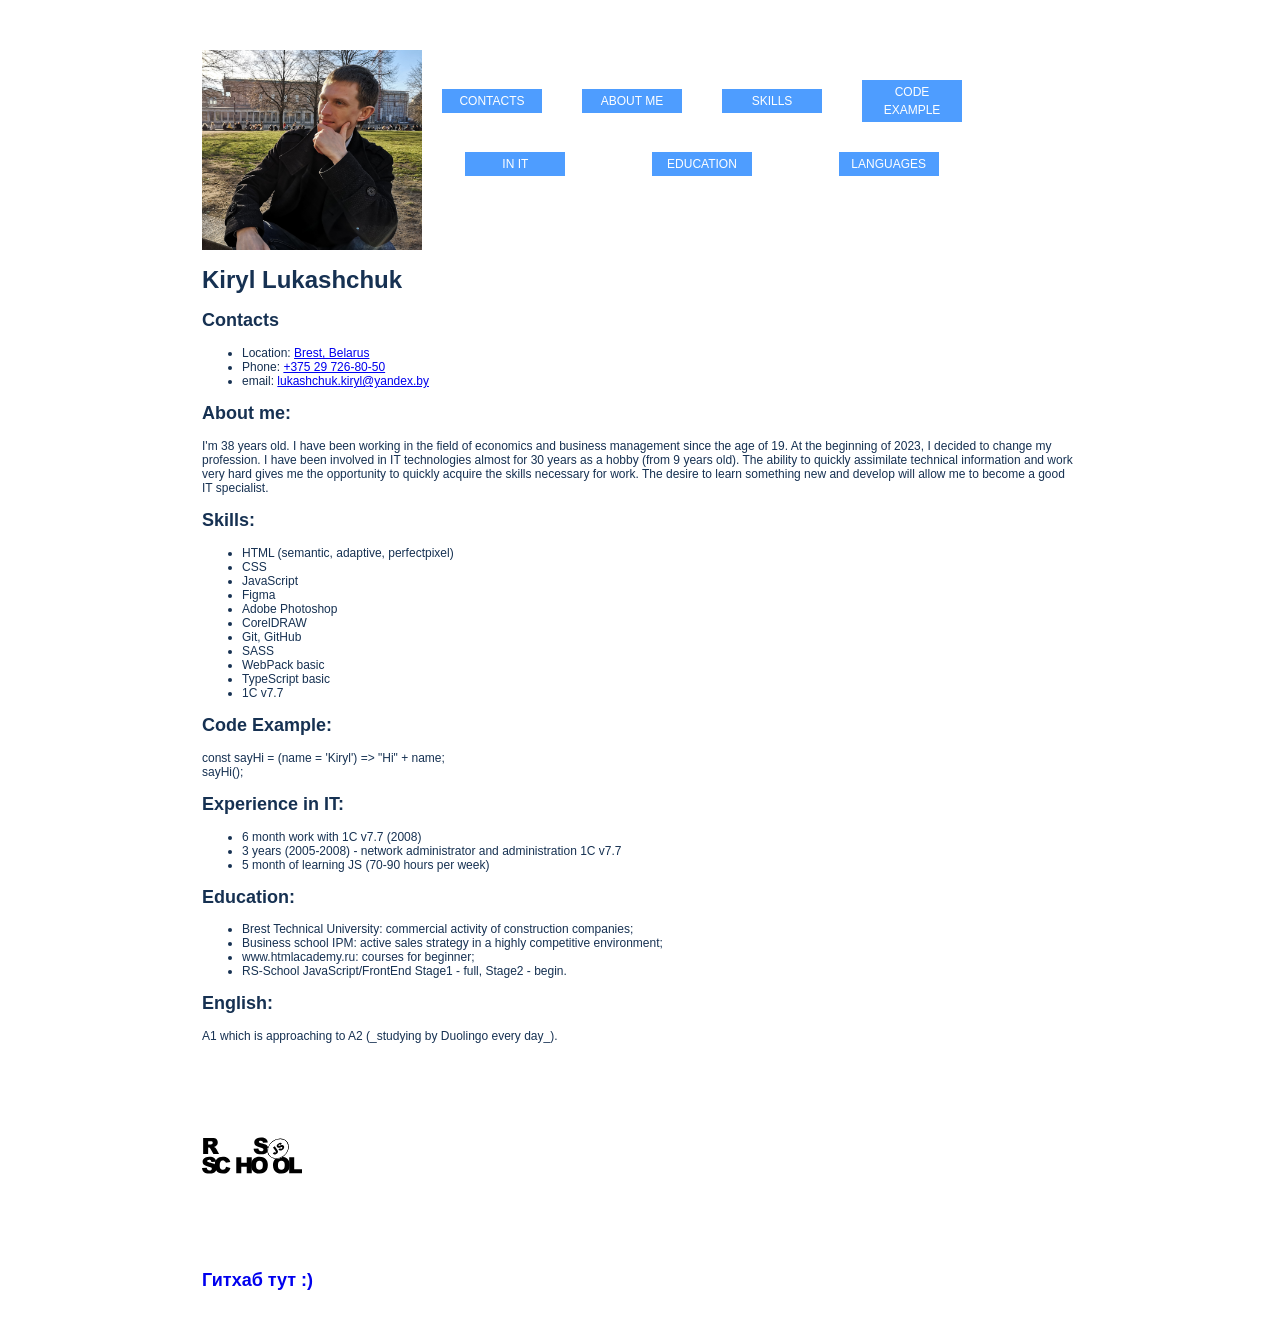
==== index.html @ 702a70b1 "feat: git-href (Fri, Jun 30, 2023 07:53:59 PM)" ====
<!DOCTYPE html>
<html lang="ru">
  <head>
    <meta charset="utf-8">
    <meta name="viewport" content="width=device-width, initial-scale=1.0">
    <title>My_CV</title>
    <link href="style.css" rel="stylesheet">
  </head>
  <body class="page">
    <header>
      <nav class="nav">
        <img src="img/IMG_20190215_150542_1.jpg" width="220" height="200" alt="My photo">
        <div class="nav-wrapper">
          <ul class="site-navigation">
            <li class="site-navigation-item">
              <a href="#contacts"> Contacts </a>
            </li>
            <li class="site-navigation-item">
              <a href="#about"> About me </a>
            </li>
            <li class="site-navigation-item">
              <a href="#skills"> Skills </a>
            </li>
            <li class="site-navigation-item">
              <a href="#code"> Code Example </a>
            </li>
          </ul>
          <ul class="site-navigation-2">
            <li class="site-navigation-item">
              <a href="#it"> In IT </a>
            </li>
            <li class="site-navigation-item">
              <a href="#education"> Education </a>
            </li>
            <li class="site-navigation-item">
              <a href="#language"> Languages </a>
            </li>
          </ul>
        </div>
      </nav>
    </header>
    <main>
      <h1> Kiryl Lukashchuk </h1>
      <h2 id="contacts"> Contacts </h2>
        <ul>
          <li> Location: <a href="https://goo.gl/maps/ZoPayPXUsViyffVPA" target="_blank"> Brest, Belarus </a></li>
          <li> Phone: <a href="tel:+375297268050">+375 29 726-80-50 </a></li>
          <li> email: <a href="mailto: lukashchuk.kiryl@yandex.by">lukashchuk.kiryl@yandex.by</a></li>
        </ul>
      <h2 id="about"> About me: </h2>    
        <p class="about">
           I'm 38 years old. I have been working in the field of economics and business
           management since the age of 19. At the beginning of 2023, I decided to change 
           my profession. I have been involved in IT technologies almost for 30 years as 
           a hobby (from 9 years old). The ability to quickly assimilate technical information 
           and work very hard gives me the opportunity to quickly acquire the skills necessary 
           for work. The desire to learn something new and develop will allow me to become a good IT specialist.
        </p>
      <h2 id="skills"> Skills: </h2>
        <ul>
          <li>HTML (semantic, adaptive, perfectpixel)</li>
          <li>CSS</li>
          <li>JavaScript</li>
          <li>Figma</li>
          <li>Adobe Photoshop</li>
          <li>CorelDRAW</li>
          <li>Git, GitHub</li>
          <li>SASS</li>
          <li>WebPack basic</li>
          <li>TypeScript basic</li>
          <li>1С v7.7</li>
        </ul>
      <h2 id="code">Code Example:</h2>
        <p>
          const sayHi = (name = 'Kiryl') => "Hi" + name;<br>
          sayHi();
        </p>
      <h2 id="it">Experience in IT:</h2>
        <ul>
          <li>6 month work with 1С v7.7 (2008)</li>
          <li>3 years (2005-2008) - network administrator and administration 1С v7.7</li>
          <li>5 month of learning JS (70-90 hours per week)</li>
        </ul>
      <h2 id="education">Education:</h2>
        <ul>
          <li>Brest Technical University: commercial activity of construction companies;</li>
          <li>Business school IPM: active sales strategy in a highly competitive environment;</li>
          <li>www.htmlacademy.ru: courses for beginner;</li>
          <li>RS-School JavaScript/FrontEnd Stage1 - full, Stage2 - begin.</li>
        </ul>
      <h2 id="language">English:</h2>
        <P>A1 which is approaching to A2 (_studying by Duolingo every day_).</P>
    </main>
    <footer>
      <p class="logo">
        <a href="https://rs.school/js/"><img src="img/rs_school_js.svg" width="100" height="200" alt="RS School"></a>
      </p>
      <a class="git" href="https://github.com/KirrBrest/rsschool-cv" target="_blank">Гитхаб тут :)</a>
    </footer>
  </body>
</html>
---- style.css ----
.page {
  max-width: 876px;
  width: 100%;
  margin: 50px auto 50px;
  box-sizing: border-box;
  font-family: Arial, Helvetica, sans-serif;
  font-size: 12px;
  color: #163152
}

*,
*:before,
*:after {
  box-sizing: inherit;
}

.nav {
  display: flex;
}

.nav-wrapper {
  padding-top: 30px;
}

.site-navigation {
  display: flex;
  justify-content: space-around;
  align-items: center;
  padding: 0;
  margin: 0;
  margin-right: 40px;
  list-style: none;
  width: 560px;
}

.site-navigation-2 {
  display: flex;
  justify-content: space-around;
  align-items: center;
  padding: 0;
  margin: 0;
  margin-top: 30px;
  margin-right: 40px;
  list-style: none;
  width: 560px;
}

.site-navigation-item a {
  font-size: 12px;
  line-height: 18px;
  text-transform: uppercase;
  color: white;
  text-decoration: none;
}

.site-navigation-item {
  width: 100px;
  background-color: #4e9dff;
  border: 3px solid #4e9dff;
  text-align: center;
  
}

.git {
  font-size: 18px;
  font-weight: 700;
  text-decoration: none;
}
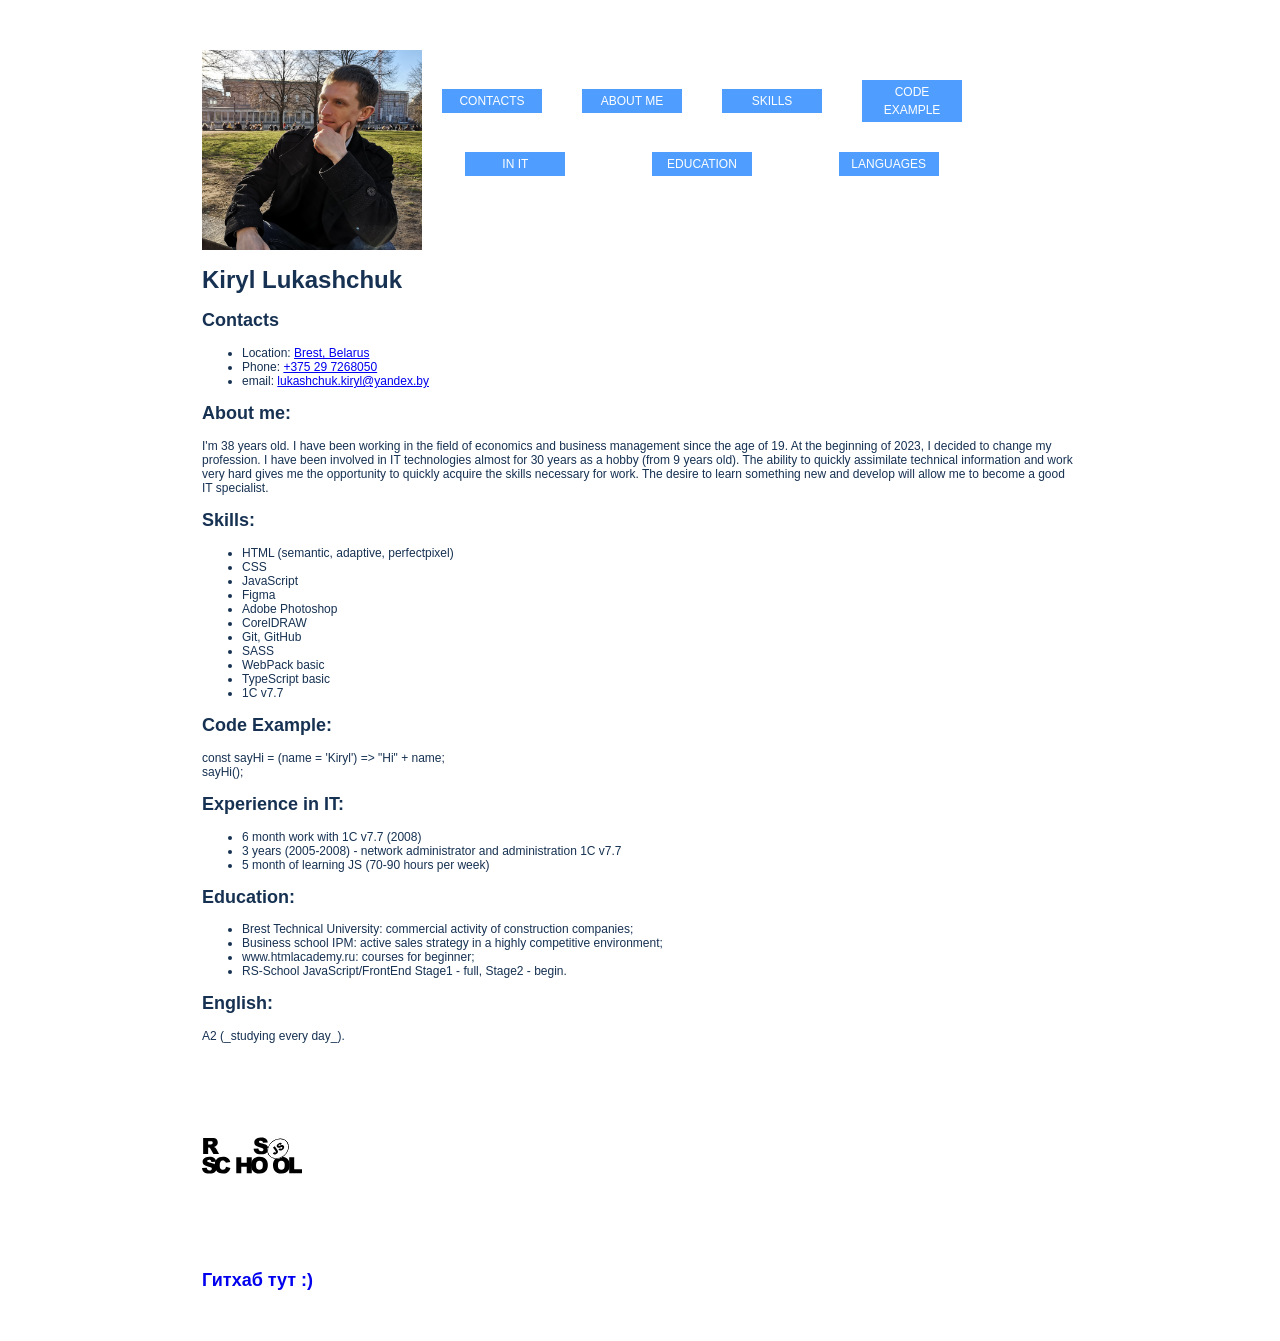
==== commit 549f1853: "feat: changes in mnemonics (Mon, Nov 20, 2023 11:31:43 PM)" ====
--- a/index.html
+++ b/index.html
@@ -40,11 +40,11 @@
       </nav>
     </header>
     <main>
-      <h1> Kiryl Lukashchuk </h1>
+      <h1> Kiryl&nbspLukashchuk </h1>
       <h2 id="contacts"> Contacts </h2>
         <ul>
-          <li> Location: <a href="https://goo.gl/maps/ZoPayPXUsViyffVPA" target="_blank"> Brest, Belarus </a></li>
-          <li> Phone: <a href="tel:+375297268050">+375 29 726-80-50 </a></li>
+          <li> Location: <a href="https://goo.gl/maps/ZoPayPXUsViyffVPA" target="_blank"> Brest,&nbspBelarus </a></li>
+          <li> Phone: <a href="tel:+375297268050">+375&nbsp29&nbsp7268050 </a></li>
           <li> email: <a href="mailto: lukashchuk.kiryl@yandex.by">lukashchuk.kiryl@yandex.by</a></li>
         </ul>
       <h2 id="about"> About me: </h2>    
@@ -89,7 +89,7 @@
           <li>RS-School JavaScript/FrontEnd Stage1 - full, Stage2 - begin.</li>
         </ul>
       <h2 id="language">English:</h2>
-        <P>A1 which is approaching to A2 (_studying by Duolingo every day_).</P>
+        <P>A2 (_studying every day_).</P>
     </main>
     <footer>
       <p class="logo">
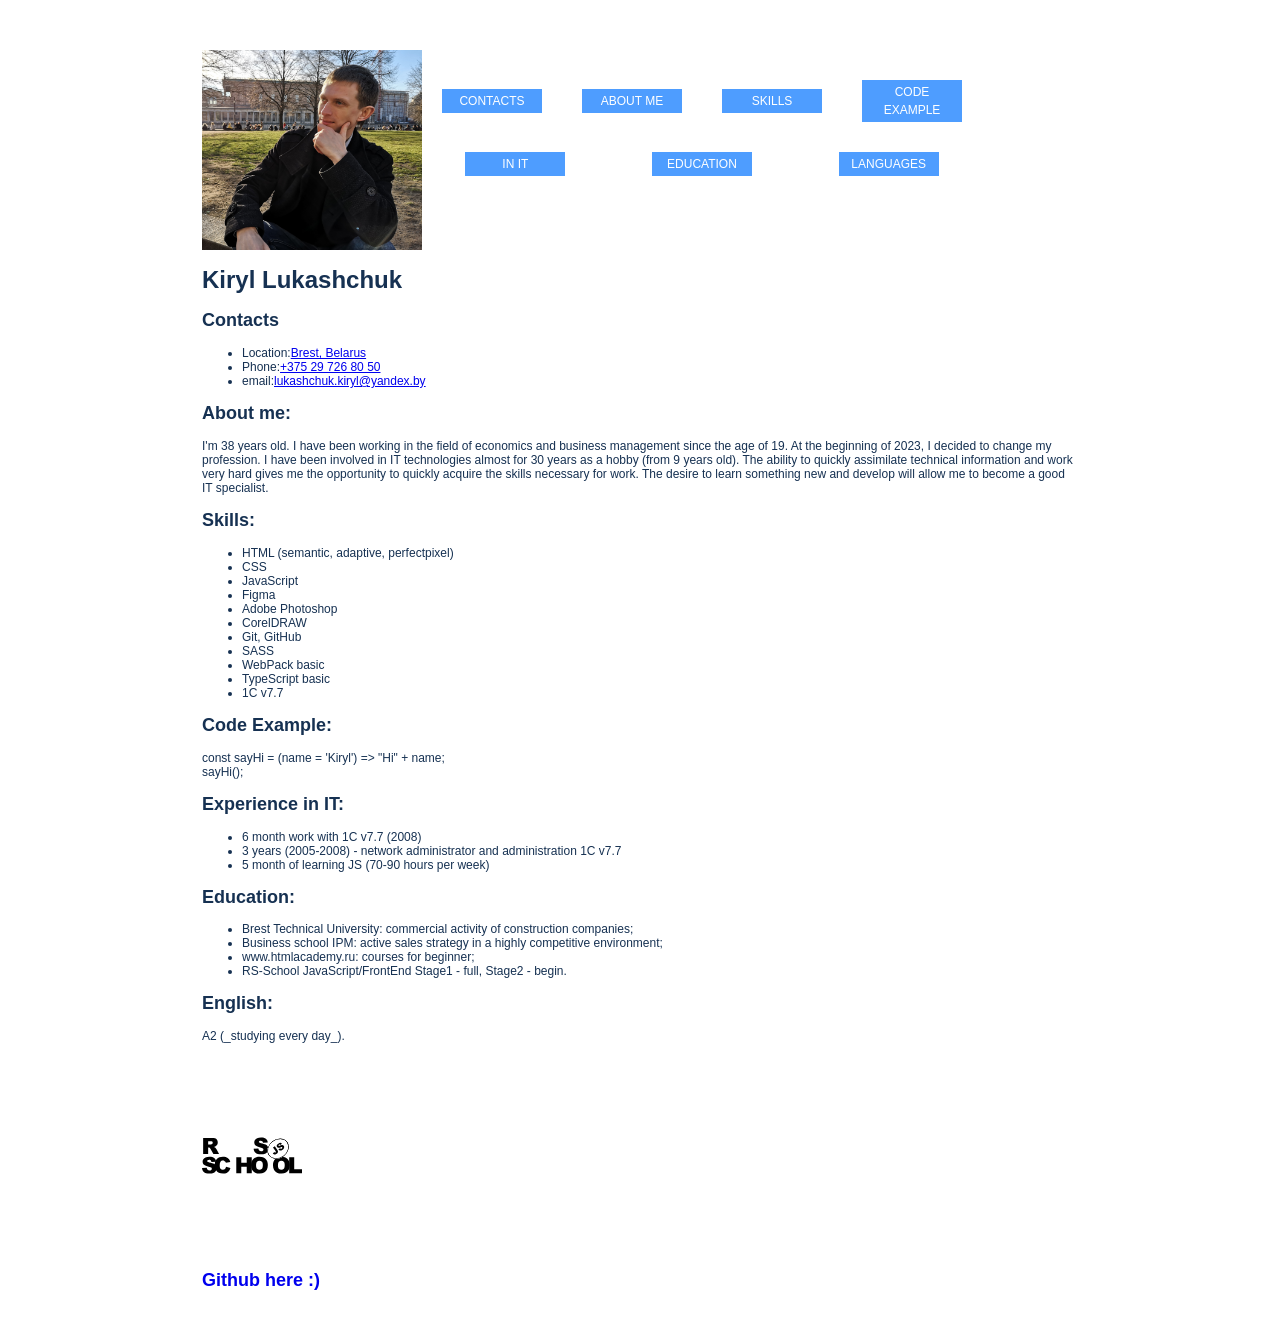
==== commit ebdbba58: "feat: deleted extra spaces (Mon, Nov 20, 2023 11:45:16 PM)" ====
--- a/index.html
+++ b/index.html
@@ -13,50 +13,50 @@
         <div class="nav-wrapper">
           <ul class="site-navigation">
             <li class="site-navigation-item">
-              <a href="#contacts"> Contacts </a>
+              <a href="#contacts">Contacts</a>
             </li>
             <li class="site-navigation-item">
-              <a href="#about"> About me </a>
+              <a href="#about">About me</a>
             </li>
             <li class="site-navigation-item">
-              <a href="#skills"> Skills </a>
+              <a href="#skills">Skills</a>
             </li>
             <li class="site-navigation-item">
-              <a href="#code"> Code Example </a>
+              <a href="#code">Code Example</a>
             </li>
           </ul>
           <ul class="site-navigation-2">
             <li class="site-navigation-item">
-              <a href="#it"> In IT </a>
+              <a href="#it">In IT</a>
             </li>
             <li class="site-navigation-item">
-              <a href="#education"> Education </a>
+              <a href="#education">Education</a>
             </li>
             <li class="site-navigation-item">
-              <a href="#language"> Languages </a>
+              <a href="#language">Languages</a>
             </li>
           </ul>
         </div>
       </nav>
     </header>
     <main>
-      <h1> Kiryl&nbspLukashchuk </h1>
-      <h2 id="contacts"> Contacts </h2>
+      <h1> Kiryl&nbspLukashchuk</h1>
+      <h2 id="contacts">Contacts</h2>
         <ul>
-          <li> Location: <a href="https://goo.gl/maps/ZoPayPXUsViyffVPA" target="_blank"> Brest,&nbspBelarus </a></li>
-          <li> Phone: <a href="tel:+375297268050">+375&nbsp29&nbsp7268050 </a></li>
-          <li> email: <a href="mailto: lukashchuk.kiryl@yandex.by">lukashchuk.kiryl@yandex.by</a></li>
+          <li>Location:<a href="https://goo.gl/maps/ZoPayPXUsViyffVPA" target="_blank">Brest, Belarus</a></li>
+          <li>Phone:<a href="tel:+375297268050">+375 29 726 80 50</a></li>
+          <li>email:<a href="mailto: lukashchuk.kiryl@yandex.by">lukashchuk.kiryl@yandex.by</a></li>
         </ul>
-      <h2 id="about"> About me: </h2>    
+      <h2 id="about">About me:</h2>    
         <p class="about">
            I'm 38 years old. I have been working in the field of economics and business
-           management since the age of 19. At the beginning of 2023, I decided to change 
-           my profession. I have been involved in IT technologies almost for 30 years as 
-           a hobby (from 9 years old). The ability to quickly assimilate technical information 
-           and work very hard gives me the opportunity to quickly acquire the skills necessary 
+           management since the age of 19. At the beginning of 2023, I decided to change
+           my profession. I have been involved in IT technologies almost for 30 years as
+           a hobby (from 9 years old). The ability to quickly assimilate technical information
+           and work very hard gives me the opportunity to quickly acquire the skills necessary
            for work. The desire to learn something new and develop will allow me to become a good IT specialist.
         </p>
-      <h2 id="skills"> Skills: </h2>
+      <h2 id="skills">Skills:</h2>
         <ul>
           <li>HTML (semantic, adaptive, perfectpixel)</li>
           <li>CSS</li>
@@ -95,7 +95,7 @@
       <p class="logo">
         <a href="https://rs.school/js/"><img src="img/rs_school_js.svg" width="100" height="200" alt="RS School"></a>
       </p>
-      <a class="git" href="https://github.com/KirrBrest/rsschool-cv" target="_blank">Гитхаб тут :)</a>
+      <a class="git" href="https://github.com/KirrBrest/rsschool-cv" target="_blank">Github here :)</a>
     </footer>
   </body>
 </html>
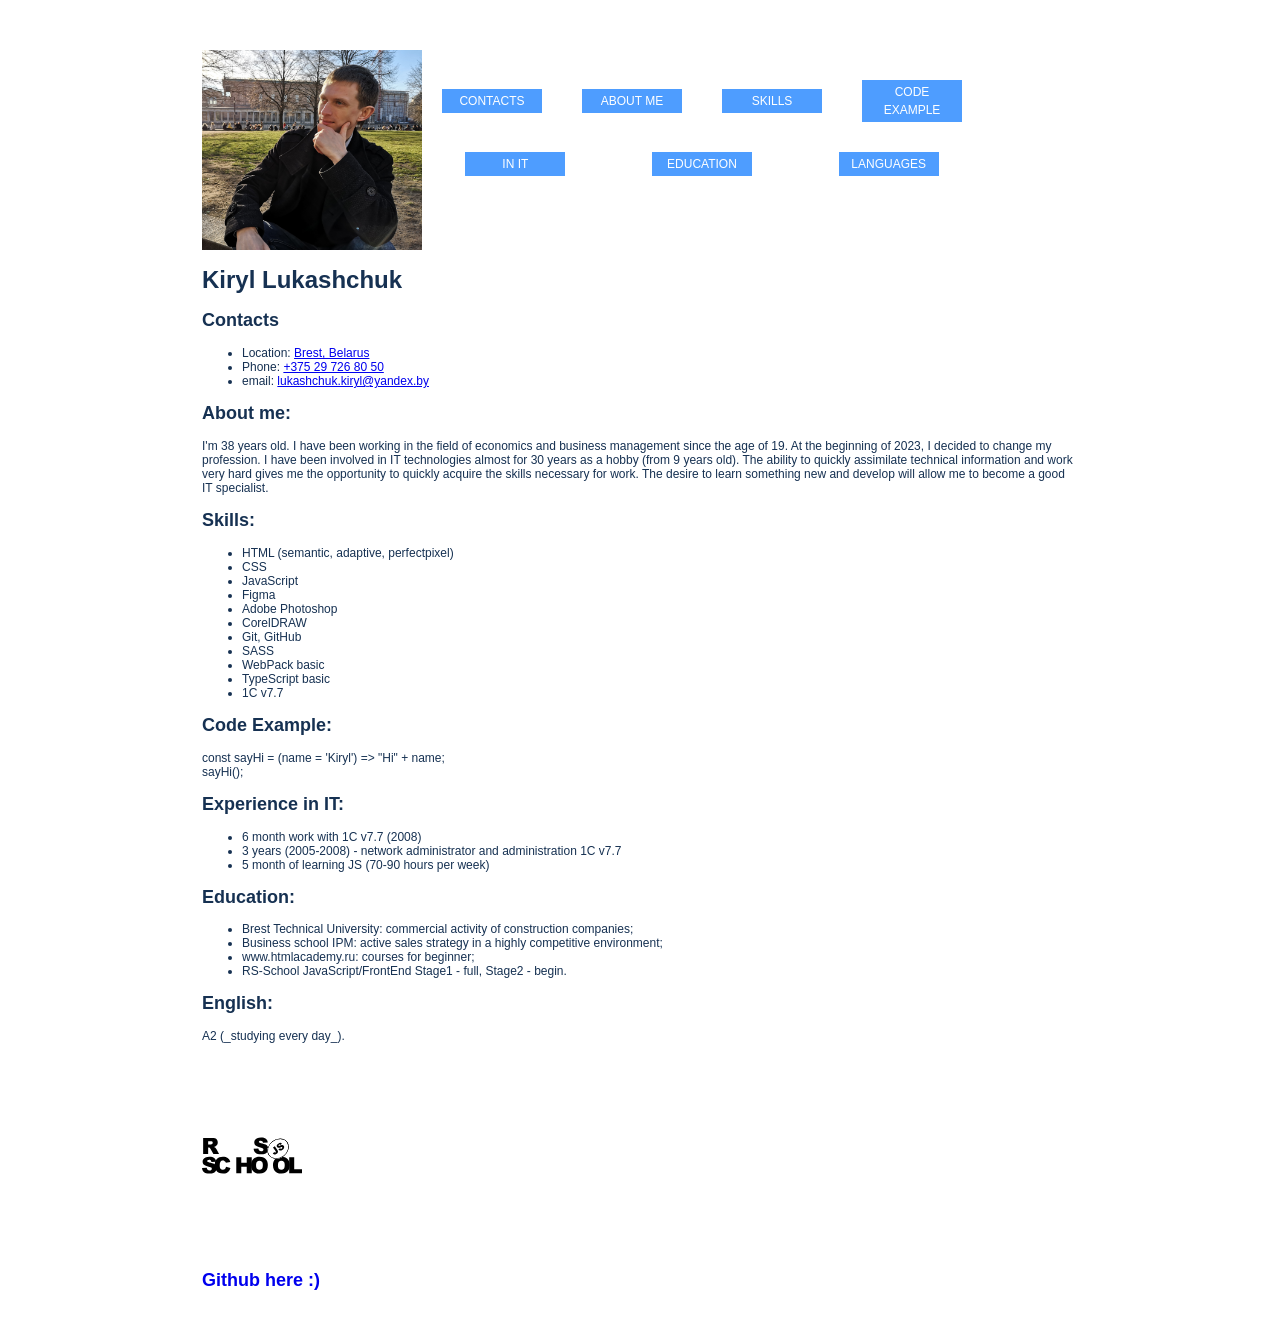
==== commit ad2f8c3a: "feat: mnemonics changes (Mon, Nov 20, 2023 11:52:19 PM)" ====
--- a/index.html
+++ b/index.html
@@ -43,9 +43,9 @@
       <h1> Kiryl&nbspLukashchuk</h1>
       <h2 id="contacts">Contacts</h2>
         <ul>
-          <li>Location:<a href="https://goo.gl/maps/ZoPayPXUsViyffVPA" target="_blank">Brest, Belarus</a></li>
-          <li>Phone:<a href="tel:+375297268050">+375 29 726 80 50</a></li>
-          <li>email:<a href="mailto: lukashchuk.kiryl@yandex.by">lukashchuk.kiryl@yandex.by</a></li>
+          <li>Location:&nbsp;<a href="https://goo.gl/maps/ZoPayPXUsViyffVPA" target="_blank">Brest, Belarus</a></li>
+          <li>Phone:&nbsp;<a href="tel:+375297268050">+375 29 726 80 50</a></li>
+          <li>email:&nbsp;<a href="mailto: lukashchuk.kiryl@yandex.by">lukashchuk.kiryl@yandex.by</a></li>
         </ul>
       <h2 id="about">About me:</h2>    
         <p class="about">
@@ -72,7 +72,7 @@
         </ul>
       <h2 id="code">Code Example:</h2>
         <p>
-          const sayHi = (name = 'Kiryl') => "Hi" + name;<br>
+          const sayHi = (name = 'Kiryl') =&gt; "Hi" + name;<br>
           sayHi();
         </p>
       <h2 id="it">Experience in IT:</h2>
@@ -89,7 +89,7 @@
           <li>RS-School JavaScript/FrontEnd Stage1 - full, Stage2 - begin.</li>
         </ul>
       <h2 id="language">English:</h2>
-        <P>A2 (_studying every day_).</P>
+        <p>A2 (_studying every day_).</p>
     </main>
     <footer>
       <p class="logo">
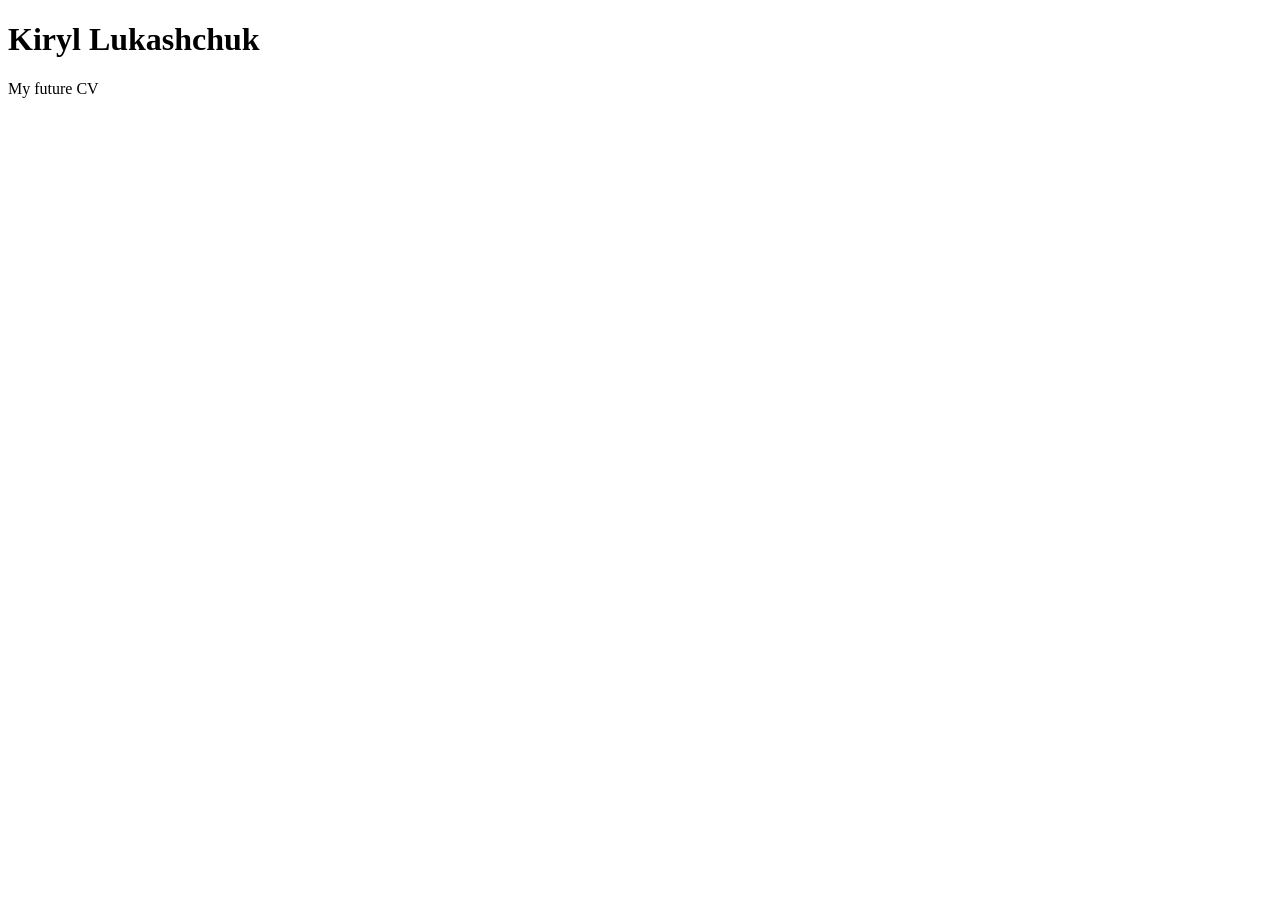
==== commit 2e723c3d: "feat: changes for step 2 (Tue, Nov 21, 2023 12:13:50 AM)" ====
--- a/index.html
+++ b/index.html
@@ -1,5 +1,5 @@
 <!DOCTYPE html>
-<html lang="ru">
+<html lang="en">
   <head>
     <meta charset="utf-8">
     <meta name="viewport" content="width=device-width, initial-scale=1.0">
@@ -7,95 +7,7 @@
     <link href="style.css" rel="stylesheet">
   </head>
   <body class="page">
-    <header>
-      <nav class="nav">
-        <img src="img/IMG_20190215_150542_1.jpg" width="220" height="200" alt="My photo">
-        <div class="nav-wrapper">
-          <ul class="site-navigation">
-            <li class="site-navigation-item">
-              <a href="#contacts">Contacts</a>
-            </li>
-            <li class="site-navigation-item">
-              <a href="#about">About me</a>
-            </li>
-            <li class="site-navigation-item">
-              <a href="#skills">Skills</a>
-            </li>
-            <li class="site-navigation-item">
-              <a href="#code">Code Example</a>
-            </li>
-          </ul>
-          <ul class="site-navigation-2">
-            <li class="site-navigation-item">
-              <a href="#it">In IT</a>
-            </li>
-            <li class="site-navigation-item">
-              <a href="#education">Education</a>
-            </li>
-            <li class="site-navigation-item">
-              <a href="#language">Languages</a>
-            </li>
-          </ul>
-        </div>
-      </nav>
-    </header>
-    <main>
-      <h1> Kiryl&nbspLukashchuk</h1>
-      <h2 id="contacts">Contacts</h2>
-        <ul>
-          <li>Location:&nbsp;<a href="https://goo.gl/maps/ZoPayPXUsViyffVPA" target="_blank">Brest, Belarus</a></li>
-          <li>Phone:&nbsp;<a href="tel:+375297268050">+375 29 726 80 50</a></li>
-          <li>email:&nbsp;<a href="mailto: lukashchuk.kiryl@yandex.by">lukashchuk.kiryl@yandex.by</a></li>
-        </ul>
-      <h2 id="about">About me:</h2>    
-        <p class="about">
-           I'm 38 years old. I have been working in the field of economics and business
-           management since the age of 19. At the beginning of 2023, I decided to change
-           my profession. I have been involved in IT technologies almost for 30 years as
-           a hobby (from 9 years old). The ability to quickly assimilate technical information
-           and work very hard gives me the opportunity to quickly acquire the skills necessary
-           for work. The desire to learn something new and develop will allow me to become a good IT specialist.
-        </p>
-      <h2 id="skills">Skills:</h2>
-        <ul>
-          <li>HTML (semantic, adaptive, perfectpixel)</li>
-          <li>CSS</li>
-          <li>JavaScript</li>
-          <li>Figma</li>
-          <li>Adobe Photoshop</li>
-          <li>CorelDRAW</li>
-          <li>Git, GitHub</li>
-          <li>SASS</li>
-          <li>WebPack basic</li>
-          <li>TypeScript basic</li>
-          <li>1С v7.7</li>
-        </ul>
-      <h2 id="code">Code Example:</h2>
-        <p>
-          const sayHi = (name = 'Kiryl') =&gt; "Hi" + name;<br>
-          sayHi();
-        </p>
-      <h2 id="it">Experience in IT:</h2>
-        <ul>
-          <li>6 month work with 1С v7.7 (2008)</li>
-          <li>3 years (2005-2008) - network administrator and administration 1С v7.7</li>
-          <li>5 month of learning JS (70-90 hours per week)</li>
-        </ul>
-      <h2 id="education">Education:</h2>
-        <ul>
-          <li>Brest Technical University: commercial activity of construction companies;</li>
-          <li>Business school IPM: active sales strategy in a highly competitive environment;</li>
-          <li>www.htmlacademy.ru: courses for beginner;</li>
-          <li>RS-School JavaScript/FrontEnd Stage1 - full, Stage2 - begin.</li>
-        </ul>
-      <h2 id="language">English:</h2>
-        <p>A2 (_studying every day_).</p>
-    </main>
-    <footer>
-      <p class="logo">
-        <a href="https://rs.school/js/"><img src="img/rs_school_js.svg" width="100" height="200" alt="RS School"></a>
-      </p>
-      <a class="git" href="https://github.com/KirrBrest/rsschool-cv" target="_blank">Github here :)</a>
-    </footer>
+      <h1>Kiryl&nbsp;Lukashchuk</h1>
+      <p>My future CV</p>
   </body>
 </html>
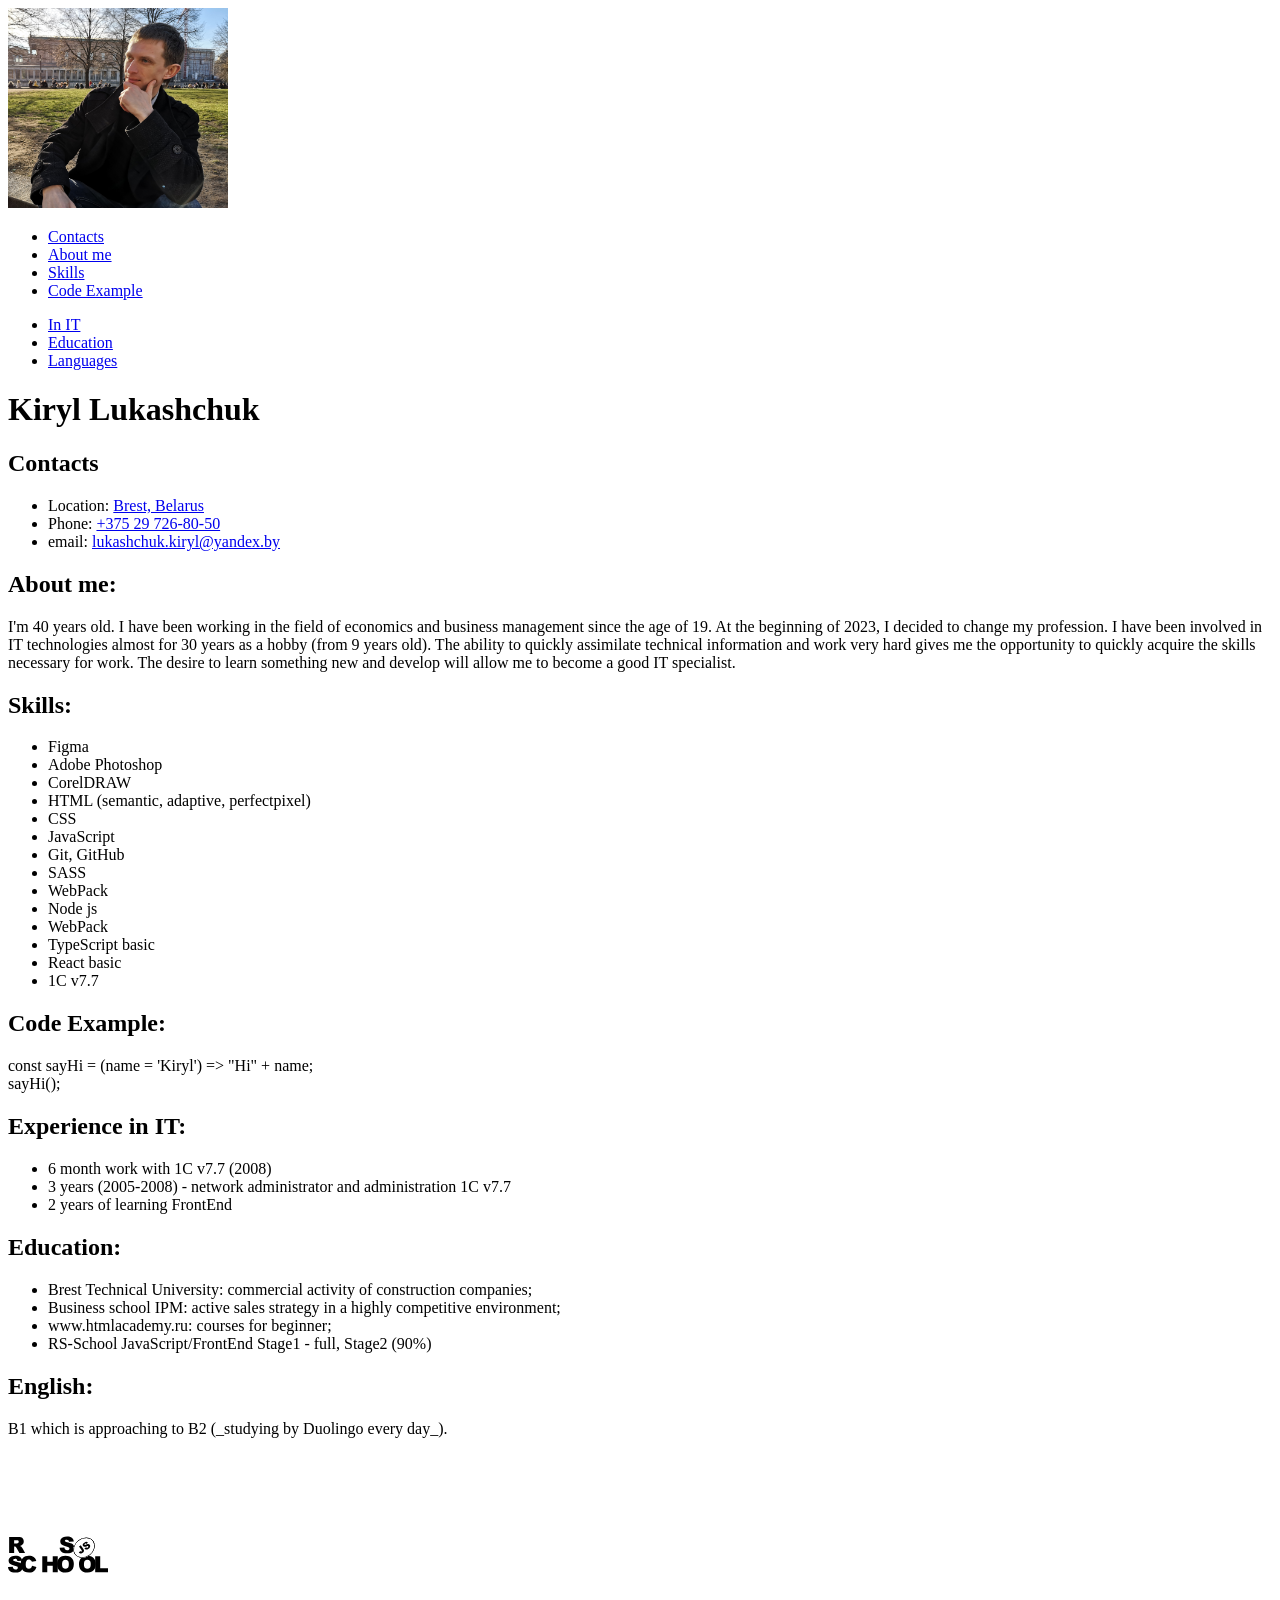
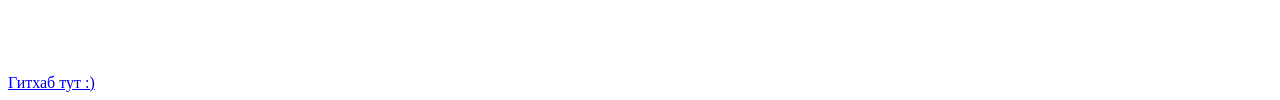
==== commit 6e06a549: "feat: information update (Thu, Oct 31, 2024 09:47:18 PM)" ====
--- a/index.html
+++ b/index.html
@@ -1,5 +1,5 @@
 <!DOCTYPE html>
-<html lang="en">
+<html lang="ru">
   <head>
     <meta charset="utf-8">
     <meta name="viewport" content="width=device-width, initial-scale=1.0">
@@ -7,7 +7,98 @@
     <link href="style.css" rel="stylesheet">
   </head>
   <body class="page">
-      <h1>Kiryl&nbsp;Lukashchuk</h1>
-      <p>My future CV</p>
+    <header>
+      <nav class="nav">
+        <img src="img/IMG_20190215_150542_1.jpg" width="220" height="200" alt="My photo">
+        <div class="nav-wrapper">
+          <ul class="site-navigation">
+            <li class="site-navigation-item">
+              <a href="#contacts"> Contacts </a>
+            </li>
+            <li class="site-navigation-item">
+              <a href="#about"> About me </a>
+            </li>
+            <li class="site-navigation-item">
+              <a href="#skills"> Skills </a>
+            </li>
+            <li class="site-navigation-item">
+              <a href="#code"> Code Example </a>
+            </li>
+          </ul>
+          <ul class="site-navigation-2">
+            <li class="site-navigation-item">
+              <a href="#it"> In IT </a>
+            </li>
+            <li class="site-navigation-item">
+              <a href="#education"> Education </a>
+            </li>
+            <li class="site-navigation-item">
+              <a href="#language"> Languages </a>
+            </li>
+          </ul>
+        </div>
+      </nav>
+    </header>
+    <main>
+      <h1> Kiryl Lukashchuk </h1>
+      <h2 id="contacts"> Contacts </h2>
+        <ul>
+          <li> Location: <a href="https://goo.gl/maps/ZoPayPXUsViyffVPA" target="_blank"> Brest, Belarus </a></li>
+          <li> Phone: <a href="tel:+375297268050">+375 29 726-80-50 </a></li>
+          <li> email: <a href="mailto: lukashchuk.kiryl@yandex.by">lukashchuk.kiryl@yandex.by</a></li>
+        </ul>
+      <h2 id="about"> About me: </h2>    
+        <p class="about">
+           I'm 40 years old. I have been working in the field of economics and business
+           management since the age of 19. At the beginning of 2023, I decided to change 
+           my profession. I have been involved in IT technologies almost for 30 years as 
+           a hobby (from 9 years old). The ability to quickly assimilate technical information 
+           and work very hard gives me the opportunity to quickly acquire the skills necessary 
+           for work. The desire to learn something new and develop will allow me to become a good IT specialist.
+        </p>
+      <h2 id="skills"> Skills: </h2>
+        <ul>
+          <li>Figma</li>
+          <li>Adobe Photoshop</li>
+          <li>CorelDRAW</li>
+          <li>HTML (semantic, adaptive, perfectpixel)</li>
+          <li>CSS</li>
+          <li>JavaScript</li>
+          <li>Git, GitHub</li>
+          <li>SASS</li>
+          <li>WebPack</li>
+          <li>Node js</li>
+          <li>WebPack</li>
+          <li>TypeScript basic</li>
+          <li>React basic</li>
+          <li>1С v7.7</li>
+        </ul>
+      <h2 id="code">Code Example:</h2>
+        <p>
+          const sayHi = (name = 'Kiryl') => "Hi" + name;<br>
+          sayHi();
+        </p>
+      <h2 id="it">Experience in IT:</h2>
+        <ul>
+          <li>6 month work with 1С v7.7 (2008)</li>
+          <li>3 years (2005-2008) - network administrator and administration 1С v7.7</li>
+          <li>2 years of learning FrontEnd</li>
+        </ul>
+      <h2 id="education">Education:</h2>
+        <ul>
+          <li>Brest Technical University: commercial activity of construction companies;</li>
+          <li>Business school IPM: active sales strategy in a highly competitive environment;</li>
+          <li>www.htmlacademy.ru: courses for beginner;</li>
+          <li>RS-School JavaScript/FrontEnd Stage1 - full, Stage2 (90%)</li>
+        </ul>
+      <h2 id="language">English:</h2>
+        <P>B1 which is approaching to B2 (_studying by Duolingo every day_).</P>
+    </main>
+    <footer>
+      <p class="logo">
+        <a href="https://rs.school/js/"><img src="img/rs_school_js.svg" width="100" height="200" alt="RS School"></a>
+      </p>
+      <a class="git" href="https://github.com/KirrBrest/rsschool-cv" target="_blank">Гитхаб тут :)</a>
+    </footer>
   </body>
 </html>
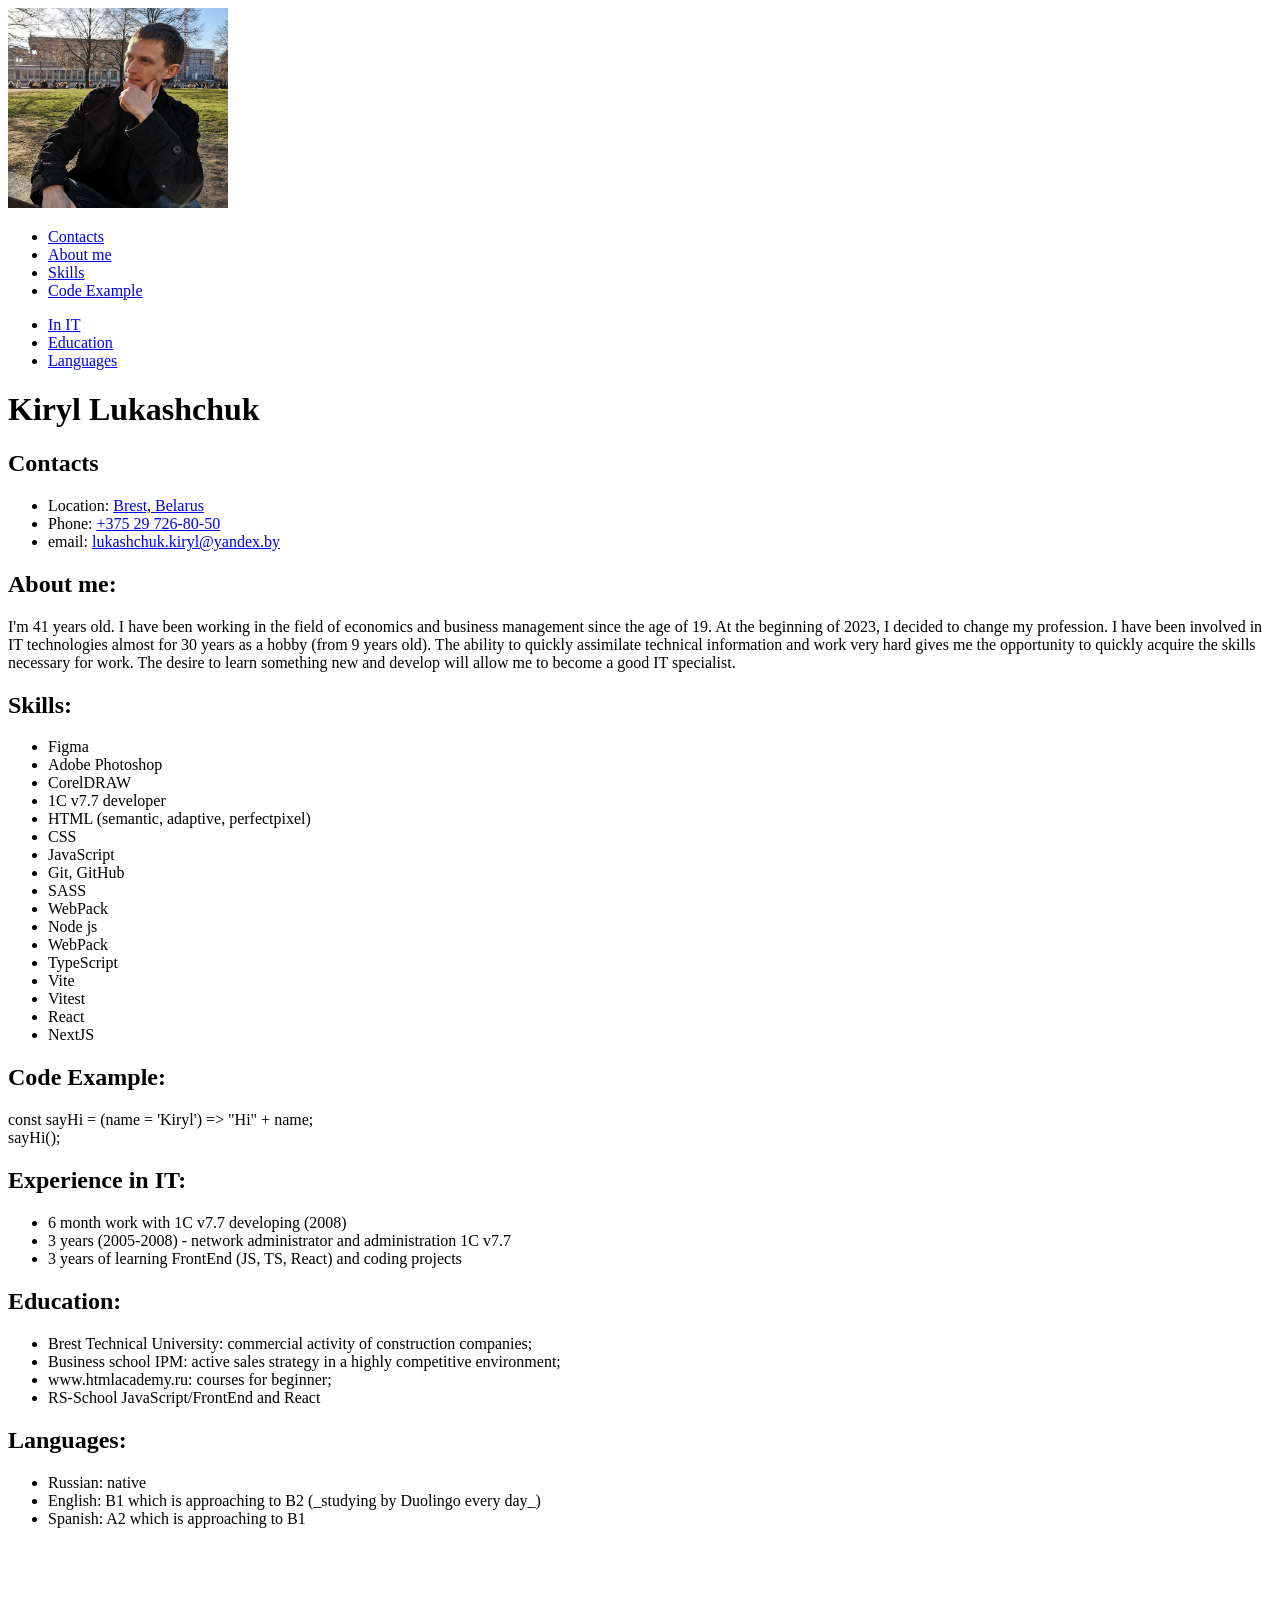
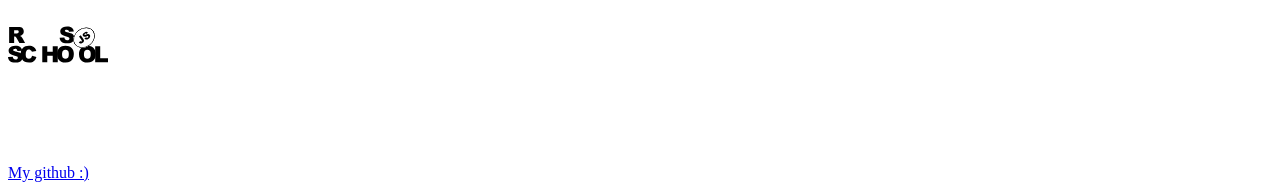
==== commit 102af4f0: "refactor: some changes in texts  (Fri, Oct 03, 2025 08:53:06 PM)" ====
--- a/index.html
+++ b/index.html
@@ -49,7 +49,7 @@
         </ul>
       <h2 id="about"> About me: </h2>    
         <p class="about">
-           I'm 40 years old. I have been working in the field of economics and business
+           I'm 41 years old. I have been working in the field of economics and business
            management since the age of 19. At the beginning of 2023, I decided to change 
            my profession. I have been involved in IT technologies almost for 30 years as 
            a hobby (from 9 years old). The ability to quickly assimilate technical information 
@@ -61,6 +61,7 @@
           <li>Figma</li>
           <li>Adobe Photoshop</li>
           <li>CorelDRAW</li>
+          <li>1С v7.7 developer</li>
           <li>HTML (semantic, adaptive, perfectpixel)</li>
           <li>CSS</li>
           <li>JavaScript</li>
@@ -69,9 +70,11 @@
           <li>WebPack</li>
           <li>Node js</li>
           <li>WebPack</li>
-          <li>TypeScript basic</li>
-          <li>React basic</li>
-          <li>1С v7.7</li>
+          <li>TypeScript</li>
+          <li>Vite</li>
+          <li>Vitest</li>
+          <li>React</li>
+          <li>NextJS</li>
         </ul>
       <h2 id="code">Code Example:</h2>
         <p>
@@ -80,25 +83,29 @@
         </p>
       <h2 id="it">Experience in IT:</h2>
         <ul>
-          <li>6 month work with 1С v7.7 (2008)</li>
+          <li>6 month work with 1С v7.7 developing (2008)</li>
           <li>3 years (2005-2008) - network administrator and administration 1С v7.7</li>
-          <li>2 years of learning FrontEnd</li>
+          <li>3 years of learning FrontEnd (JS, TS, React) and coding projects</li>
         </ul>
       <h2 id="education">Education:</h2>
         <ul>
           <li>Brest Technical University: commercial activity of construction companies;</li>
           <li>Business school IPM: active sales strategy in a highly competitive environment;</li>
           <li>www.htmlacademy.ru: courses for beginner;</li>
-          <li>RS-School JavaScript/FrontEnd Stage1 - full, Stage2 (90%)</li>
+          <li>RS-School JavaScript/FrontEnd and React</li>
         </ul>
-      <h2 id="language">English:</h2>
-        <P>B1 which is approaching to B2 (_studying by Duolingo every day_).</P>
+      <h2 id="language">Languages:</h2>
+        <ul>
+        <li>Russian: native</li>
+        <li>English: B1 which is approaching to B2 (_studying by Duolingo every day_)</li>
+        <li>Spanish: A2 which is approaching to B1</li>
+        </ul>
     </main>
     <footer>
       <p class="logo">
         <a href="https://rs.school/js/"><img src="img/rs_school_js.svg" width="100" height="200" alt="RS School"></a>
       </p>
-      <a class="git" href="https://github.com/KirrBrest/rsschool-cv" target="_blank">Гитхаб тут :)</a>
+      <a class="git" href="https://github.com/KirrBrest/rsschool-cv" target="_blank">My github :)</a>
     </footer>
   </body>
 </html>
